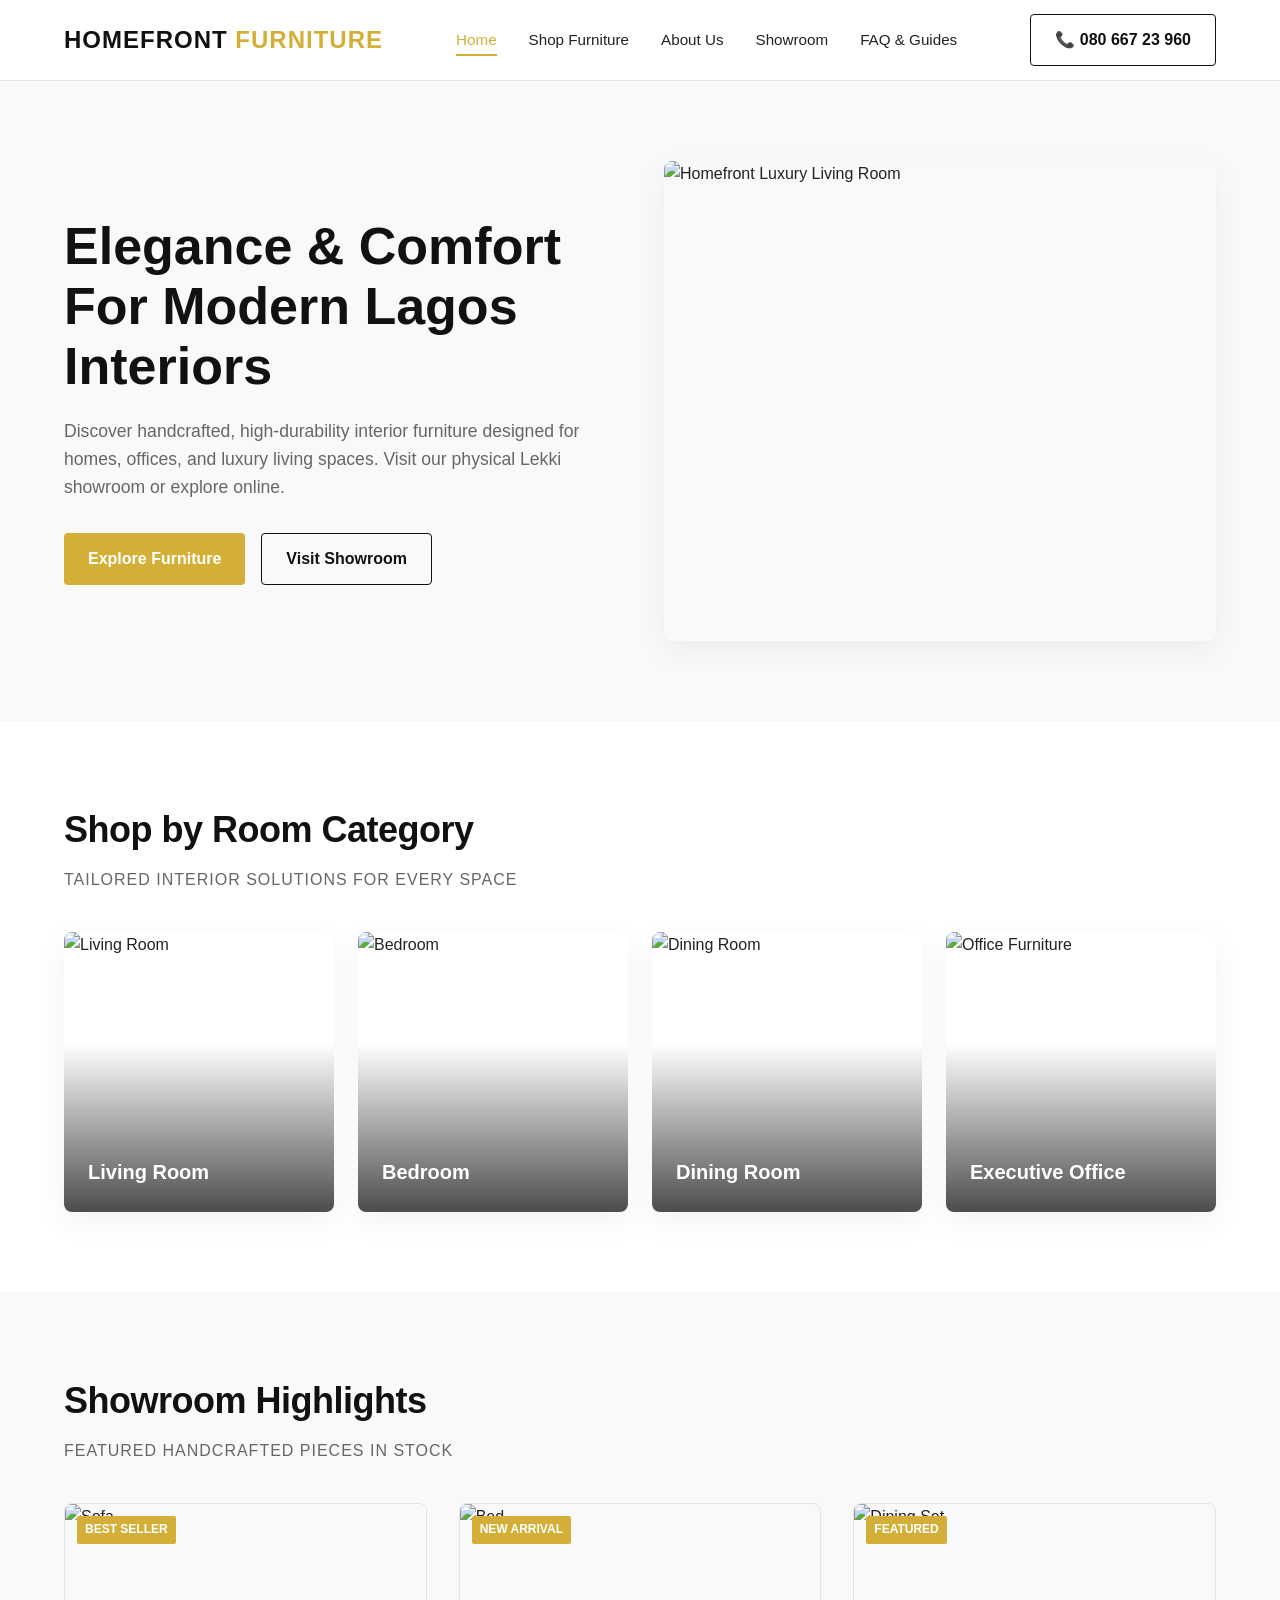
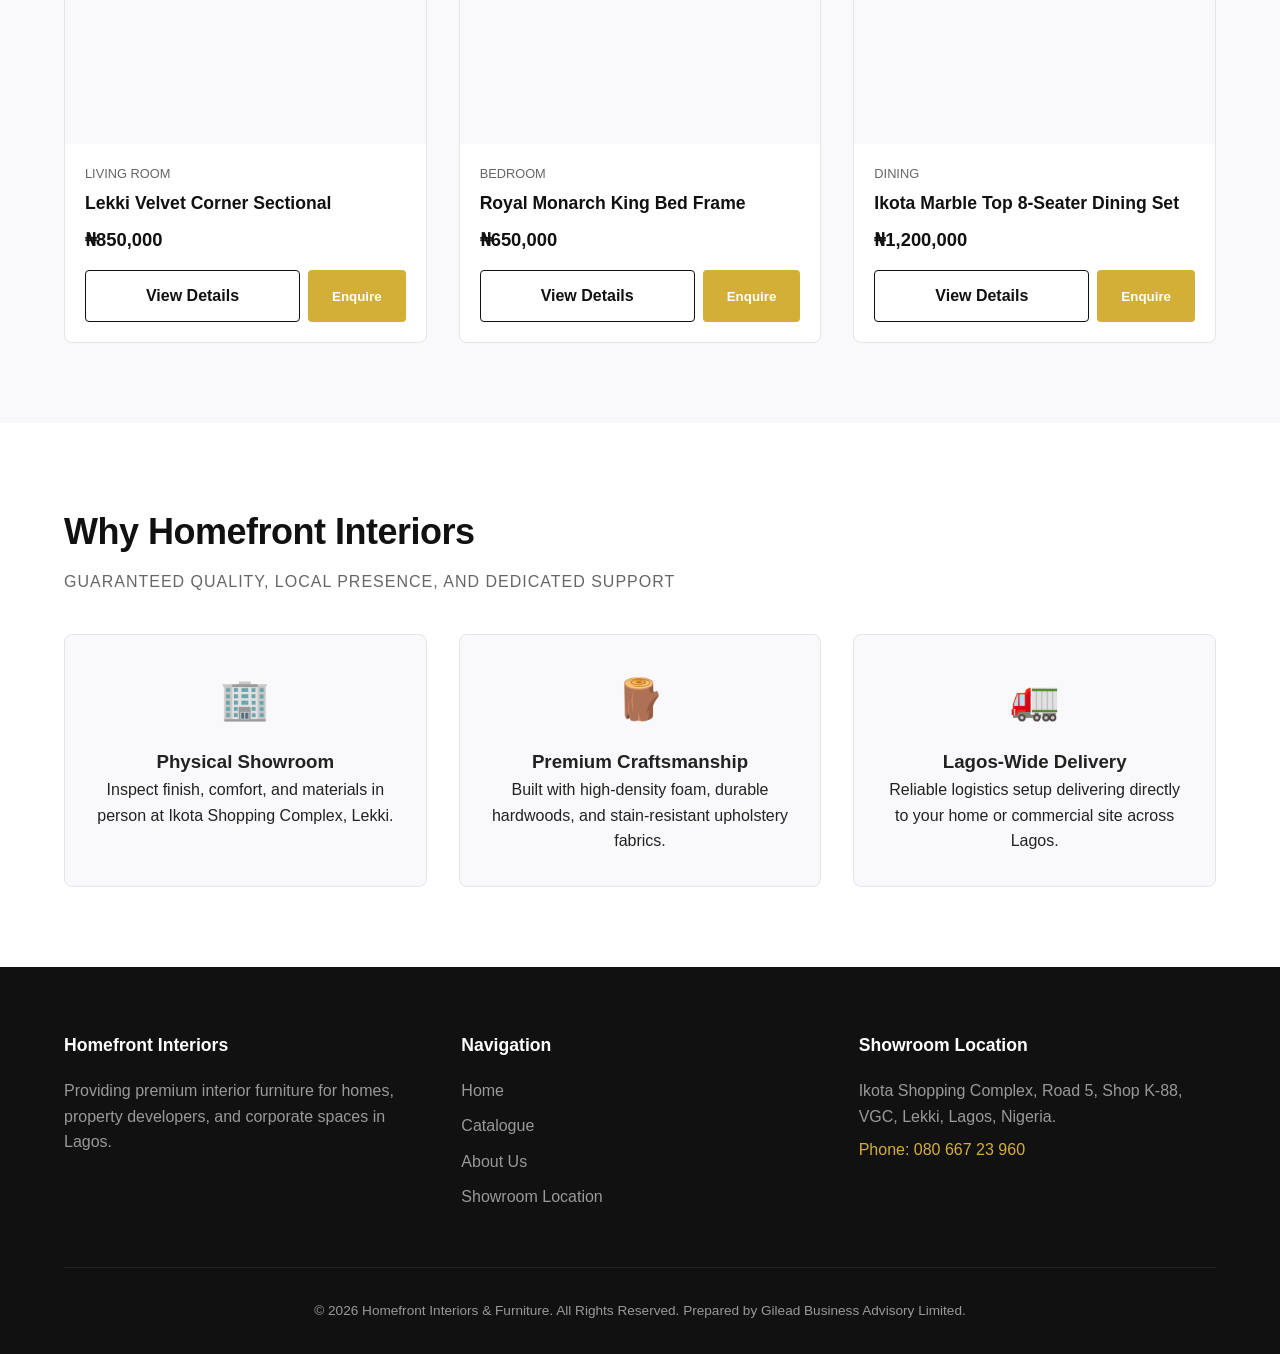
==== index.html @ 50a4ef2a "Initial commit - Complete Homefront Interiors Website" ====
<!DOCTYPE html>
<html lang="en">
<head>
  <meta charset="UTF-8">
  <meta name="viewport" content="width=device-width, initial-scale=1.0">
  <title>Homefront Interiors & Furniture | Digital Showroom Lekki Lagos</title>
  <link rel="stylesheet" href="css/style.css">
</head>
<body>

  <!-- Header / Navigation -->
  <header>
    <div class="container nav-container">
      <a href="index.html" class="logo">HOMEFRONT <span>FURNITURE</span></a>
      <nav class="nav-links">
        <a href="index.html" class="active">Home</a>
        <a href="shop.html">Shop Furniture</a>
        <a href="about.html">About Us</a>
        <a href="showroom.html">Showroom</a>
        <a href="faq.html">FAQ & Guides</a>
      </nav>
      <div class="nav-actions">
        <a href="tel:08066723960" class="btn-outline">📞 080 667 23 960</a>
        <button class="mobile-toggle">☰</button>
      </div>
    </div>
  </header>

  <!-- Hero Section -->
  <section class="hero">
    <div class="container hero-grid">
      <div class="hero-content">
        <h1>Elegance & Comfort For Modern Lagos Interiors</h1>
        <p>Discover handcrafted, high-durability interior furniture designed for homes, offices, and luxury living spaces. Visit our physical Lekki showroom or explore online.</p>
        <div class="hero-cta">
          <a href="shop.html" class="btn-gold">Explore Furniture</a>
          <a href="showroom.html" class="btn-outline">Visit Showroom</a>
        </div>
      </div>
      <div class="hero-image">
        <img src="https://images.unsplash.com/photo-1618221195710-dd6b41faaea6?auto=format&fit=crop&w=800&q=80" alt="Homefront Luxury Living Room">
      </div>
    </div>
  </section>

  <!-- Shop by Category -->
  <section class="section">
    <div class="container">
      <h2 class="section-title">Shop by Room Category</h2>
      <p class="section-subtitle">Tailored interior solutions for every space</p>
      <div class="category-grid">
        <div class="category-card" onclick="location.href='shop.html'">
          <img src="https://images.unsplash.com/photo-1555041469-a586c61ea9bc?auto=format&fit=crop&w=500&q=80" alt="Living Room">
          <div class="category-overlay">
            <h3>Living Room</h3>
          </div>
        </div>
        <div class="category-card" onclick="location.href='shop.html'">
          <img src="https://images.unsplash.com/photo-1505693416388-ac5ce068fe85?auto=format&fit=crop&w=500&q=80" alt="Bedroom">
          <div class="category-overlay">
            <h3>Bedroom</h3>
          </div>
        </div>
        <div class="category-card" onclick="location.href='shop.html'">
          <img src="https://images.unsplash.com/photo-1617806118233-18e1de247200?auto=format&fit=crop&w=500&q=80" alt="Dining Room">
          <div class="category-overlay">
            <h3>Dining Room</h3>
          </div>
        </div>
        <div class="category-card" onclick="location.href='shop.html'">
          <img src="https://images.unsplash.com/photo-1518455027359-f3f8164ba6bd?auto=format&fit=crop&w=500&q=80" alt="Office Furniture">
          <div class="category-overlay">
            <h3>Executive Office</h3>
          </div>
        </div>
      </div>
    </div>
  </section>

  <!-- Featured Spotlight -->
  <section class="section" style="background-color: var(--secondary-bg);">
    <div class="container">
      <h2 class="section-title">Showroom Highlights</h2>
      <p class="section-subtitle">Featured handcrafted pieces in stock</p>
      <div class="products-grid">
        <div class="product-card">
          <div class="product-thumb">
            <span class="badge">Best Seller</span>
            <img src="https://images.unsplash.com/photo-1555041469-a586c61ea9bc?auto=format&fit=crop&w=600&q=80" alt="Sofa">
          </div>
          <div class="product-details">
            <span class="product-category">Living Room</span>
            <h3 class="product-title">Lekki Velvet Corner Sectional</h3>
            <div class="product-price">₦850,000</div>
            <div class="product-actions">
              <a href="product-detail.html" class="btn-outline" style="flex:1; text-align:center;">View Details</a>
              <button class="btn-gold open-enquiry-modal" data-product="Lekki Velvet Corner Sectional">Enquire</button>
            </div>
          </div>
        </div>
        
        <div class="product-card">
          <div class="product-thumb">
            <span class="badge">New Arrival</span>
            <img src="https://images.unsplash.com/photo-1505693416388-ac5ce068fe85?auto=format&fit=crop&w=600&q=80" alt="Bed">
          </div>
          <div class="product-details">
            <span class="product-category">Bedroom</span>
            <h3 class="product-title">Royal Monarch King Bed Frame</h3>
            <div class="product-price">₦650,000</div>
            <div class="product-actions">
              <a href="product-detail.html" class="btn-outline" style="flex:1; text-align:center;">View Details</a>
              <button class="btn-gold open-enquiry-modal" data-product="Royal Monarch King Bed Frame">Enquire</button>
            </div>
          </div>
        </div>

        <div class="product-card">
          <div class="product-thumb">
            <span class="badge">Featured</span>
            <img src="https://images.unsplash.com/photo-1617806118233-18e1de247200?auto=format&fit=crop&w=600&q=80" alt="Dining Set">
          </div>
          <div class="product-details">
            <span class="product-category">Dining</span>
            <h3 class="product-title">Ikota Marble Top 8-Seater Dining Set</h3>
            <div class="product-price">₦1,200,000</div>
            <div class="product-actions">
              <a href="product-detail.html" class="btn-outline" style="flex:1; text-align:center;">View Details</a>
              <button class="btn-gold open-enquiry-modal" data-product="Ikota Marble Top 8-Seater Dining Set">Enquire</button>
            </div>
          </div>
        </div>
      </div>
    </div>
  </section>

  <!-- Why Choose Homefront -->
  <section class="section">
    <div class="container">
      <h2 class="section-title">Why Homefront Interiors</h2>
      <p class="section-subtitle">Guaranteed quality, local presence, and dedicated support</p>
      <div class="features-grid">
        <div class="feature-box">
          <div class="feature-icon">🏢</div>
          <h3>Physical Showroom</h3>
          <p>Inspect finish, comfort, and materials in person at Ikota Shopping Complex, Lekki.</p>
        </div>
        <div class="feature-box">
          <div class="feature-icon">🪵</div>
          <h3>Premium Craftsmanship</h3>
          <p>Built with high-density foam, durable hardwoods, and stain-resistant upholstery fabrics.</p>
        </div>
        <div class="feature-box">
          <div class="feature-icon">🚛</div>
          <h3>Lagos-Wide Delivery</h3>
          <p>Reliable logistics setup delivering directly to your home or commercial site across Lagos.</p>
        </div>
      </div>
    </div>
  </section>

  <!-- Global Product Enquiry Modal -->
  <div class="modal" id="enquiryModal">
    <div class="modal-content">
      <button class="close-modal">&times;</button>
      <h2>Product Enquiry</h2>
      <p style="color: var(--text-muted); margin-bottom: 1.5rem; font-size:0.9rem;">Fill in your details and our Lekki sales team will contact you with availability and delivery quotes.</p>
      
      <form id="enquiryForm">
        <div class="form-group">
          <label for="enquiryProductSelect">Selected Item</label>
          <select id="enquiryProductSelect" class="form-control">
            <option value="Lekki Velvet Corner Sectional">Lekki Velvet Corner Sectional</option>
            <option value="Royal Monarch King Bed Frame">Royal Monarch King Bed Frame</option>
            <option value="Ikota Marble Top 8-Seater Dining Set">Ikota Marble Top 8-Seater Dining Set</option>
            <option value="Executive Ergonomic Boss Desk">Executive Ergonomic Boss Desk</option>
            <option value="Gold Accent Minimalist Side Table">Gold Accent Minimalist Side Table</option>
          </select>
        </div>
        <div class="form-group">
          <label>Full Name</label>
          <input type="text" class="form-control" required placeholder="e.g. Chukwuma Adeleke">
        </div>
        <div class="form-group">
          <label>Phone Number / WhatsApp</label>
          <input type="tel" class="form-control" required placeholder="08012345678">
        </div>
        <div class="form-group">
          <label>Delivery Location in Lagos/Nigeria</label>
          <input type="text" class="form-control" placeholder="e.g. Victoria Island, Lagos">
        </div>
        <div class="form-group">
          <label>Message / Customisation Requirements</label>
          <textarea class="form-control" rows="3" placeholder="Specify fabric preferences, space dimensions, or delivery dates..."></textarea>
        </div>
        <button type="submit" class="btn-gold" style="width: 100%;">Submit Product Enquiry</button>
      </form>
    </div>
  </div>

  <!-- Footer -->
  <footer>
    <div class="container">
      <div class="footer-grid">
        <div class="footer-col">
          <h4>Homefront Interiors</h4>
          <p>Providing premium interior furniture for homes, property developers, and corporate spaces in Lagos.</p>
        </div>
        <div class="footer-col">
          <h4>Navigation</h4>
          <ul>
            <li><a href="index.html">Home</a></li>
            <li><a href="shop.html">Catalogue</a></li>
            <li><a href="about.html">About Us</a></li>
            <li><a href="showroom.html">Showroom Location</a></li>
          </ul>
        </div>
        <div class="footer-col">
          <h4>Showroom Location</h4>
          <p>Ikota Shopping Complex, Road 5, Shop K-88, VGC, Lekki, Lagos, Nigeria.</p>
          <p style="margin-top: 0.5rem; color: var(--accent-gold);">Phone: 080 667 23 960</p>
        </div>
      </div>
      <div class="footer-bottom">
        <p>&copy; 2026 Homefront Interiors & Furniture. All Rights Reserved. Prepared by Gilead Business Advisory Limited.</p>
      </div>
    </div>
  </footer>

  <script src="js/app.js"></script>
</body>
</html>
---- css/style.css ----
/* ==========================================================================
   Homefront Interiors & Furniture - Global Stylesheet
   Color Palette: White (#FFFFFF), Gold (#D4AF37), Black (#111111)
   ========================================================================== */

:root {
  --primary-white: #ffffff;
  --secondary-bg: #f9f9fb;
  --accent-gold: #d4af37;
  --accent-gold-hover: #b59326;
  --primary-black: #111111;
  --text-dark: #222222;
  --text-muted: #666666;
  --border-color: #e5e5e5;
  --card-shadow: 0 10px 30px rgba(0, 0, 0, 0.05);
  --transition-fast: 0.25s ease-in-out;
  --transition-smooth: 0.4s cubic-bezier(0.16, 1, 0.3, 1);
  --container-max: 1280px;
}

/* Reset & Base Styles */
* {
  margin: 0;
  padding: 0;
  box-sizing: border-box;
  font-family: 'Inter', -apple-system, BlinkMacSystemFont, "Segoe UI", Roboto, sans-serif;
}

body {
  background-color: var(--primary-white);
  color: var(--text-dark);
  line-height: 1.6;
  overflow-x: hidden;
}

a {
  text-decoration: none;
  color: inherit;
  transition: color var(--transition-fast);
}

ul {
  list-style: none;
}

img {
  max-width: 100%;
  height: auto;
  display: block;
}

/* Layout Container */
.container {
  width: 90%;
  max-width: var(--container-max);
  margin: 0 auto;
}

/* Typography Helpers */
.section-title {
  font-size: 2.25rem;
  font-weight: 700;
  color: var(--primary-black);
  margin-bottom: 0.5rem;
  letter-spacing: -0.5px;
}

.section-subtitle {
  color: var(--text-muted);
  font-size: 1rem;
  margin-bottom: 2.5rem;
  text-transform: uppercase;
  letter-spacing: 1px;
}

/* Header & Navigation */
header {
  position: sticky;
  top: 0;
  background-color: rgba(255, 255, 255, 0.95);
  backdrop-filter: blur(10px);
  z-index: 1000;
  border-bottom: 1px solid var(--border-color);
}

.nav-container {
  display: flex;
  justify-content: space-between;
  align-items: center;
  height: 80px;
}

.logo {
  font-size: 1.5rem;
  font-weight: 800;
  letter-spacing: 1px;
  color: var(--primary-black);
}

.logo span {
  color: var(--accent-gold);
}

.nav-links {
  display: flex;
  gap: 2rem;
}

.nav-links a {
  font-size: 0.95rem;
  font-weight: 500;
  color: var(--text-dark);
  position: relative;
}

.nav-links a:hover,
.nav-links a.active {
  color: var(--accent-gold);
}

.nav-links a::after {
  content: '';
  position: absolute;
  bottom: -4px;
  left: 0;
  width: 0%;
  height: 2px;
  background-color: var(--accent-gold);
  transition: width var(--transition-fast);
}

.nav-links a:hover::after,
.nav-links a.active::after {
  width: 100%;
}

.nav-actions {
  display: flex;
  align-items: center;
  gap: 1.2rem;
}

.btn-primary {
  background-color: var(--primary-black);
  color: var(--primary-white);
  padding: 0.75rem 1.5rem;
  border-radius: 4px;
  font-weight: 600;
  border: 1px solid var(--primary-black);
  cursor: pointer;
  transition: all var(--transition-fast);
  display: inline-flex;
  align-items: center;
  justify-content: center;
  gap: 0.5rem;
}

.btn-primary:hover {
  background-color: var(--accent-gold);
  border-color: var(--accent-gold);
  color: var(--primary-white);
  transform: translateY(-2px);
}

.btn-gold {
  background-color: var(--accent-gold);
  color: var(--primary-white);
  padding: 0.75rem 1.5rem;
  border-radius: 4px;
  font-weight: 600;
  border: none;
  cursor: pointer;
  transition: all var(--transition-fast);
  display: inline-flex;
  align-items: center;
  justify-content: center;
  gap: 0.5rem;
}

.btn-gold:hover {
  background-color: var(--accent-gold-hover);
  transform: translateY(-2px);
}

.btn-outline {
  background-color: transparent;
  color: var(--primary-black);
  padding: 0.75rem 1.5rem;
  border-radius: 4px;
  font-weight: 600;
  border: 1px solid var(--primary-black);
  cursor: pointer;
  transition: all var(--transition-fast);
}

.btn-outline:hover {
  background-color: var(--primary-black);
  color: var(--primary-white);
}

.mobile-toggle {
  display: none;
  font-size: 1.5rem;
  background: none;
  border: none;
  cursor: pointer;
}

/* Hero Section */
.hero {
  padding: 5rem 0;
  background-color: var(--secondary-bg);
  display: flex;
  align-items: center;
}

.hero-grid {
  display: grid;
  grid-template-columns: 1fr 1fr;
  gap: 3rem;
  align-items: center;
}

.hero-content h1 {
  font-size: 3.25rem;
  line-height: 1.15;
  font-weight: 800;
  color: var(--primary-black);
  margin-bottom: 1.25rem;
}

.hero-content p {
  font-size: 1.1rem;
  color: var(--text-muted);
  margin-bottom: 2rem;
}

.hero-cta {
  display: flex;
  gap: 1rem;
}

.hero-image {
  position: relative;
  border-radius: 8px;
  overflow: hidden;
  box-shadow: var(--card-shadow);
}

.hero-image img {
  width: 100%;
  height: 480px;
  object-fit: cover;
  transition: transform var(--transition-smooth);
}

.hero-image:hover img {
  transform: scale(1.03);
}

/* Section Wrapper */
.section {
  padding: 5rem 0;
}

/* Category Grid */
.category-grid {
  display: grid;
  grid-template-columns: repeat(auto-fit, minmax(220px, 1fr));
  gap: 1.5rem;
}

.category-card {
  position: relative;
  border-radius: 8px;
  overflow: hidden;
  height: 280px;
  box-shadow: var(--card-shadow);
  cursor: pointer;
}

.category-card img {
  width: 100%;
  height: 100%;
  object-fit: cover;
  transition: transform var(--transition-smooth);
}

.category-card:hover img {
  transform: scale(1.08);
}

.category-overlay {
  position: absolute;
  inset: 0;
  background: linear-gradient(to top, rgba(0,0,0,0.7) 0%, rgba(0,0,0,0) 60%);
  display: flex;
  flex-direction: column;
  justify-content: flex-end;
  padding: 1.5rem;
  color: var(--primary-white);
}

.category-overlay h3 {
  font-size: 1.25rem;
  font-weight: 600;
}

/* Product Cards */
.products-grid {
  display: grid;
  grid-template-columns: repeat(auto-fill, minmax(280px, 1fr));
  gap: 2rem;
}

.product-card {
  background: var(--primary-white);
  border-radius: 8px;
  border: 1px solid var(--border-color);
  overflow: hidden;
  transition: all var(--transition-fast);
  display: flex;
  flex-direction: column;
}

.product-card:hover {
  transform: translateY(-5px);
  box-shadow: var(--card-shadow);
  border-color: transparent;
}

.product-thumb {
  position: relative;
  height: 240px;
  background-color: var(--secondary-bg);
  overflow: hidden;
}

.product-thumb img {
  width: 100%;
  height: 100%;
  object-fit: cover;
}

.badge {
  position: absolute;
  top: 12px;
  left: 12px;
  background: var(--accent-gold);
  color: var(--primary-white);
  font-size: 0.75rem;
  font-weight: 700;
  padding: 4px 8px;
  border-radius: 2px;
  text-transform: uppercase;
}

.product-details {
  padding: 1.25rem;
  display: flex;
  flex-direction: column;
  flex-grow: 1;
}

.product-category {
  font-size: 0.8rem;
  color: var(--text-muted);
  text-transform: uppercase;
  margin-bottom: 0.25rem;
}

.product-title {
  font-size: 1.1rem;
  font-weight: 700;
  color: var(--primary-black);
  margin-bottom: 0.5rem;
}

.product-price {
  font-size: 1.15rem;
  font-weight: 800;
  color: var(--primary-black);
  margin-bottom: 1rem;
}

.product-actions {
  margin-top: auto;
  display: flex;
  gap: 0.5rem;
}

/* Features Grid / Why Choose Us */
.features-grid {
  display: grid;
  grid-template-columns: repeat(auto-fit, minmax(250px, 1fr));
  gap: 2rem;
}

.feature-box {
  padding: 2rem;
  border-radius: 8px;
  background: var(--secondary-bg);
  border: 1px solid var(--border-color);
  text-align: center;
}

.feature-icon {
  font-size: 2.5rem;
  color: var(--accent-gold);
  margin-bottom: 1rem;
}

/* Product Detail Page */
.pdp-grid {
  display: grid;
  grid-template-columns: 1fr 1fr;
  gap: 3rem;
}

.gallery-main {
  width: 100%;
  height: 450px;
  background-color: var(--secondary-bg);
  border-radius: 8px;
  overflow: hidden;
  margin-bottom: 1rem;
}

.gallery-main img {
  width: 100%;
  height: 100%;
  object-fit: cover;
}

.gallery-thumbs {
  display: flex;
  gap: 1rem;
}

.thumb-img {
  width: 80px;
  height: 80px;
  border-radius: 4px;
  cursor: pointer;
  object-fit: cover;
  border: 2px solid transparent;
  transition: border-color var(--transition-fast);
}

.thumb-img.active, .thumb-img:hover {
  border-color: var(--accent-gold);
}

.pdp-info h1 {
  font-size: 2.25rem;
  font-weight: 800;
  margin-bottom: 0.5rem;
}

.pdp-price {
  font-size: 1.75rem;
  font-weight: 800;
  color: var(--accent-gold);
  margin-bottom: 1.5rem;
}

.pdp-spec-table {
  width: 100%;
  border-collapse: collapse;
  margin: 1.5rem 0;
}

.pdp-spec-table td {
  padding: 0.75rem 0;
  border-bottom: 1px solid var(--border-color);
  font-size: 0.95rem;
}

.pdp-spec-table td:first-child {
  font-weight: 600;
  color: var(--primary-black);
  width: 35%;
}

/* Modal Window */
.modal {
  display: none;
  position: fixed;
  inset: 0;
  background-color: rgba(0, 0, 0, 0.6);
  backdrop-filter: blur(4px);
  z-index: 2000;
  align-items: center;
  justify-content: center;
  padding: 1rem;
}

.modal.active {
  display: flex;
}

.modal-content {
  background: var(--primary-white);
  border-radius: 8px;
  max-width: 550px;
  width: 100%;
  padding: 2rem;
  position: relative;
  box-shadow: 0 20px 40px rgba(0, 0, 0, 0.2);
}

.close-modal {
  position: absolute;
  top: 1rem;
  right: 1.25rem;
  font-size: 1.5rem;
  cursor: pointer;
  background: none;
  border: none;
}

/* Form Controls */
.form-group {
  margin-bottom: 1.25rem;
}

.form-group label {
  display: block;
  font-weight: 600;
  margin-bottom: 0.4rem;
  font-size: 0.9rem;
}

.form-control {
  width: 100%;
  padding: 0.75rem 1rem;
  border: 1px solid var(--border-color);
  border-radius: 4px;
  font-size: 1rem;
  transition: border-color var(--transition-fast);
}

.form-control:focus {
  outline: none;
  border-color: var(--accent-gold);
}

/* Showroom Map Container */
.map-container {
  width: 100%;
  height: 400px;
  border-radius: 8px;
  overflow: hidden;
  border: 1px solid var(--border-color);
}

.map-container iframe {
  width: 100%;
  height: 100%;
  border: 0;
}

/* Footer */
footer {
  background-color: var(--primary-black);
  color: #999;
  padding: 4rem 0 2rem;
}

.footer-grid {
  display: grid;
  grid-template-columns: repeat(auto-fit, minmax(200px, 1fr));
  gap: 2.5rem;
  margin-bottom: 3rem;
}

.footer-col h4 {
  color: var(--primary-white);
  margin-bottom: 1.2rem;
  font-size: 1.1rem;
}

.footer-col ul li {
  margin-bottom: 0.6rem;
}

.footer-col ul li a:hover {
  color: var(--accent-gold);
}

.footer-bottom {
  text-align: center;
  padding-top: 2rem;
  border-top: 1px solid #222;
  font-size: 0.85rem;
}

/* Responsive Utilities */
@media (max-width: 992px) {
  .hero-grid, .pdp-grid {
    grid-template-columns: 1fr;
  }
}

@media (max-width: 768px) {
  .nav-links {
    display: none;
    position: absolute;
    top: 80px;
    left: 0;
    right: 0;
    background: var(--primary-white);
    flex-direction: column;
    padding: 1.5rem 2rem;
    box-shadow: 0 10px 20px rgba(0, 0, 0, 0.1);
  }

  .nav-links.active {
    display: flex;
  }

  .mobile-toggle {
    display: block;
  }

  .hero-content h1 {
    font-size: 2.25rem;
  }
}
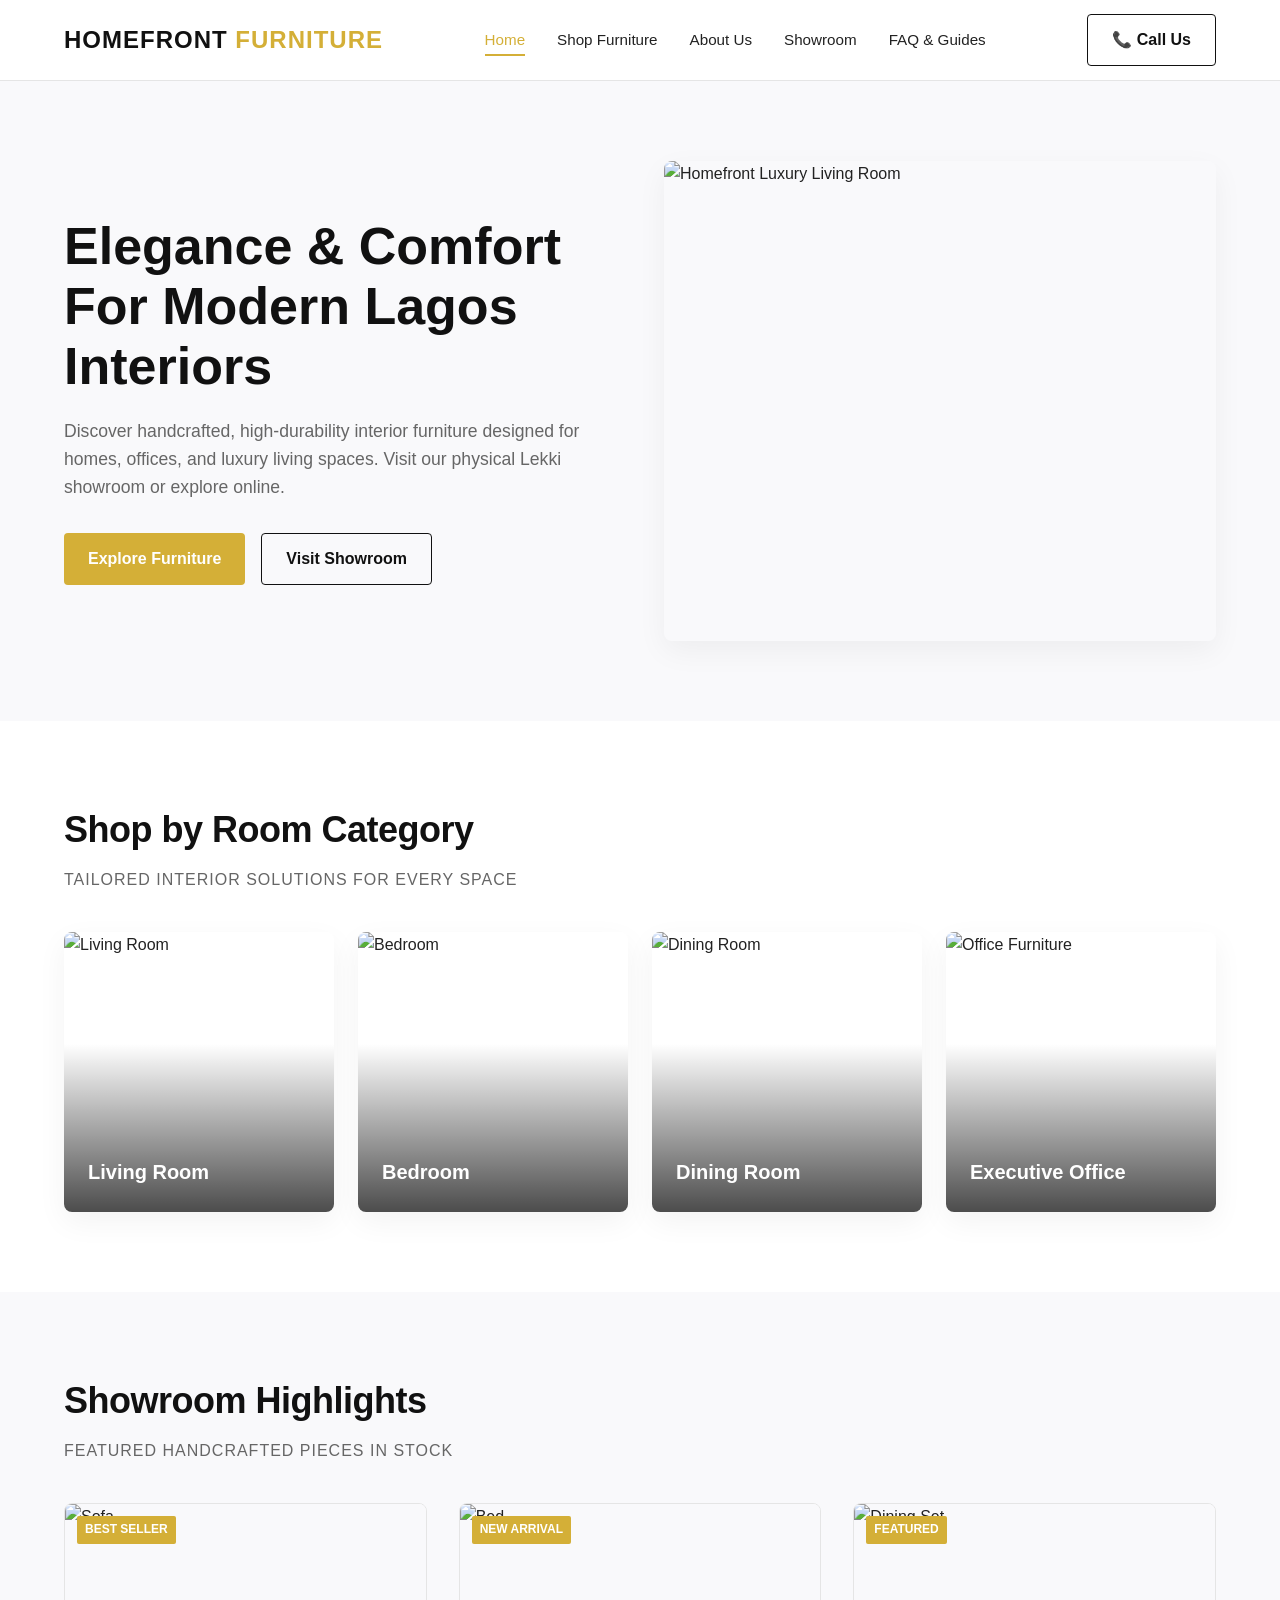
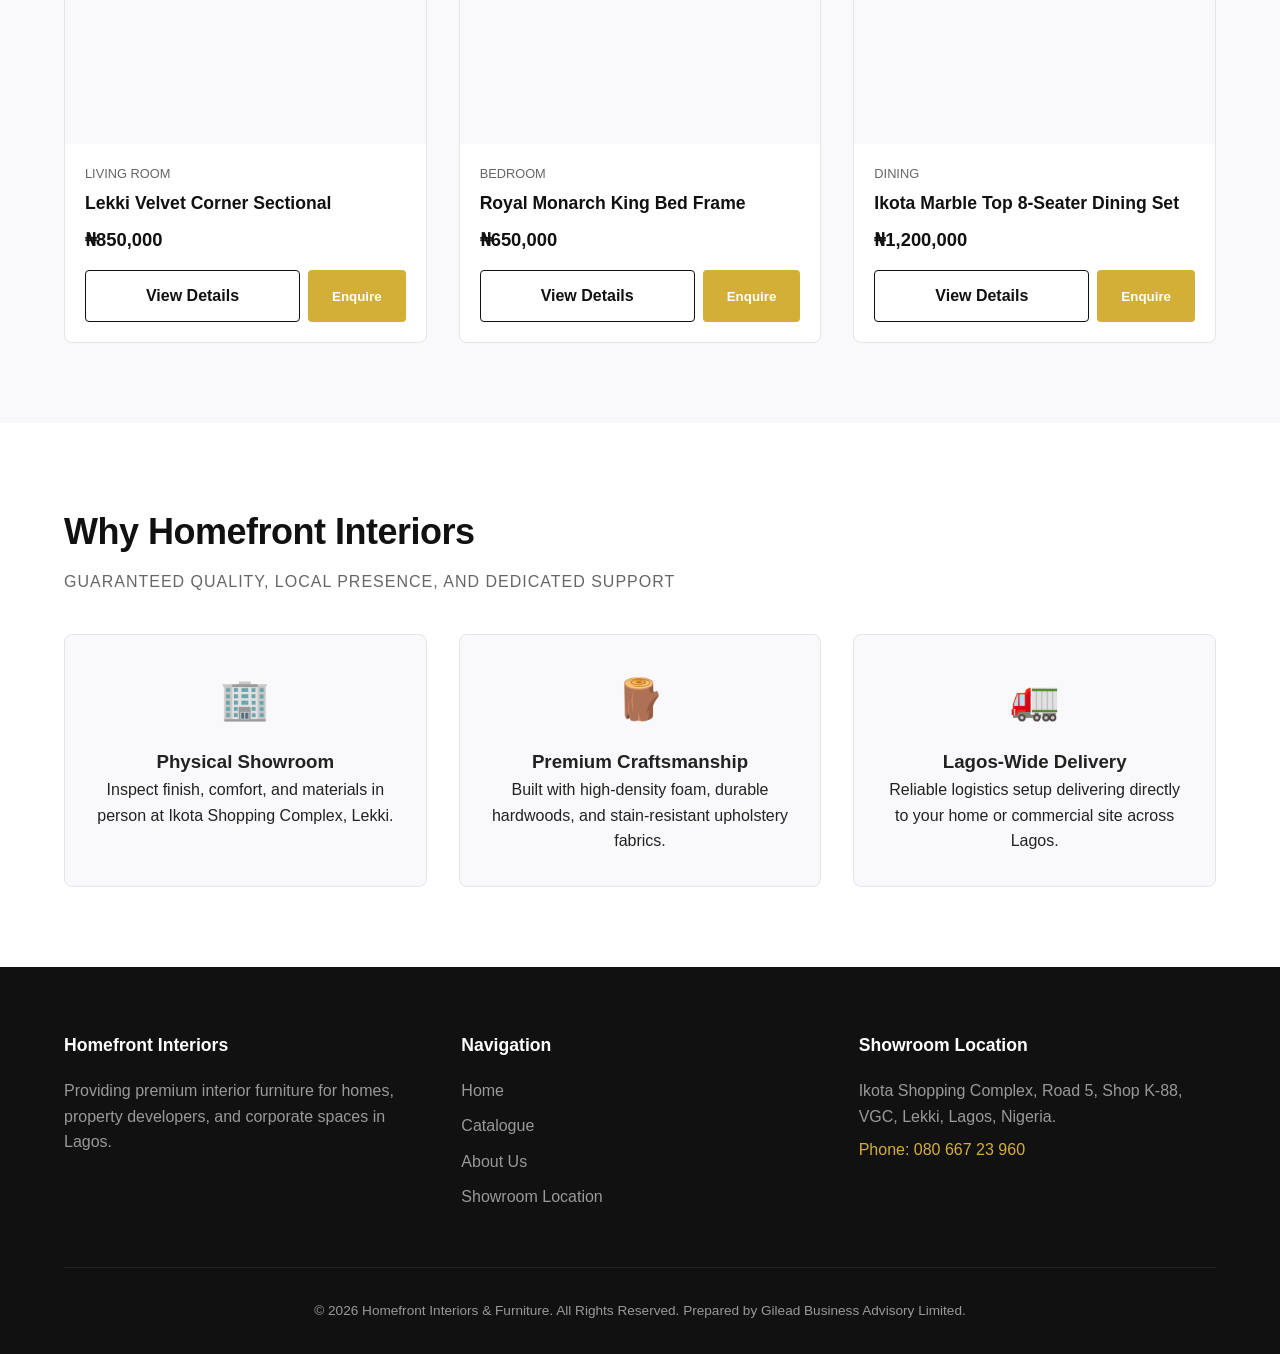
==== commit 4c806fac: "Optimize pages for mobile layout and update showroom screen view" ====
--- a/index.html
+++ b/index.html
@@ -5,6 +5,46 @@
   <meta name="viewport" content="width=device-width, initial-scale=1.0">
   <title>Homefront Interiors & Furniture | Digital Showroom Lekki Lagos</title>
   <link rel="stylesheet" href="css/style.css">
+  <style>
+    /* Compact Header & Navigation Adjustments for Mobile */
+    @media (max-width: 768px) {
+      .nav-container {
+        padding: 0.5rem 1rem !important;
+      }
+      .logo {
+        font-size: 1.1rem !important;
+      }
+      .logo span {
+        display: none; /* Hides sub-logo text on small screens */
+      }
+      .nav-actions {
+        gap: 0.5rem !important;
+      }
+      .nav-actions .btn-outline {
+        padding: 0.35rem 0.6rem !important;
+        font-size: 0.75rem !important;
+      }
+      .hero {
+        padding: 2.5rem 1rem !important;
+      }
+      .hero-content h1 {
+        font-size: 1.6rem !important;
+      }
+      .hero-content p {
+        font-size: 0.9rem !important;
+      }
+      .hero-cta {
+        display: flex;
+        flex-direction: column;
+        gap: 0.5rem;
+      }
+      .hero-cta .btn-gold, 
+      .hero-cta .btn-outline {
+        width: 100%;
+        text-align: center;
+      }
+    }
+  </style>
 </head>
 <body>
 
@@ -20,7 +60,8 @@
         <a href="faq.html">FAQ & Guides</a>
       </nav>
       <div class="nav-actions">
-        <a href="tel:08066723960" class="btn-outline">📞 080 667 23 960</a>
+        <!-- Optimized Phone Link Button for Small Mobile Viewports -->
+        <a href="tel:08066723960" class="btn-outline" aria-label="Call Homefront">📞 Call Us</a>
         <button class="mobile-toggle">☰</button>
       </div>
     </div>
